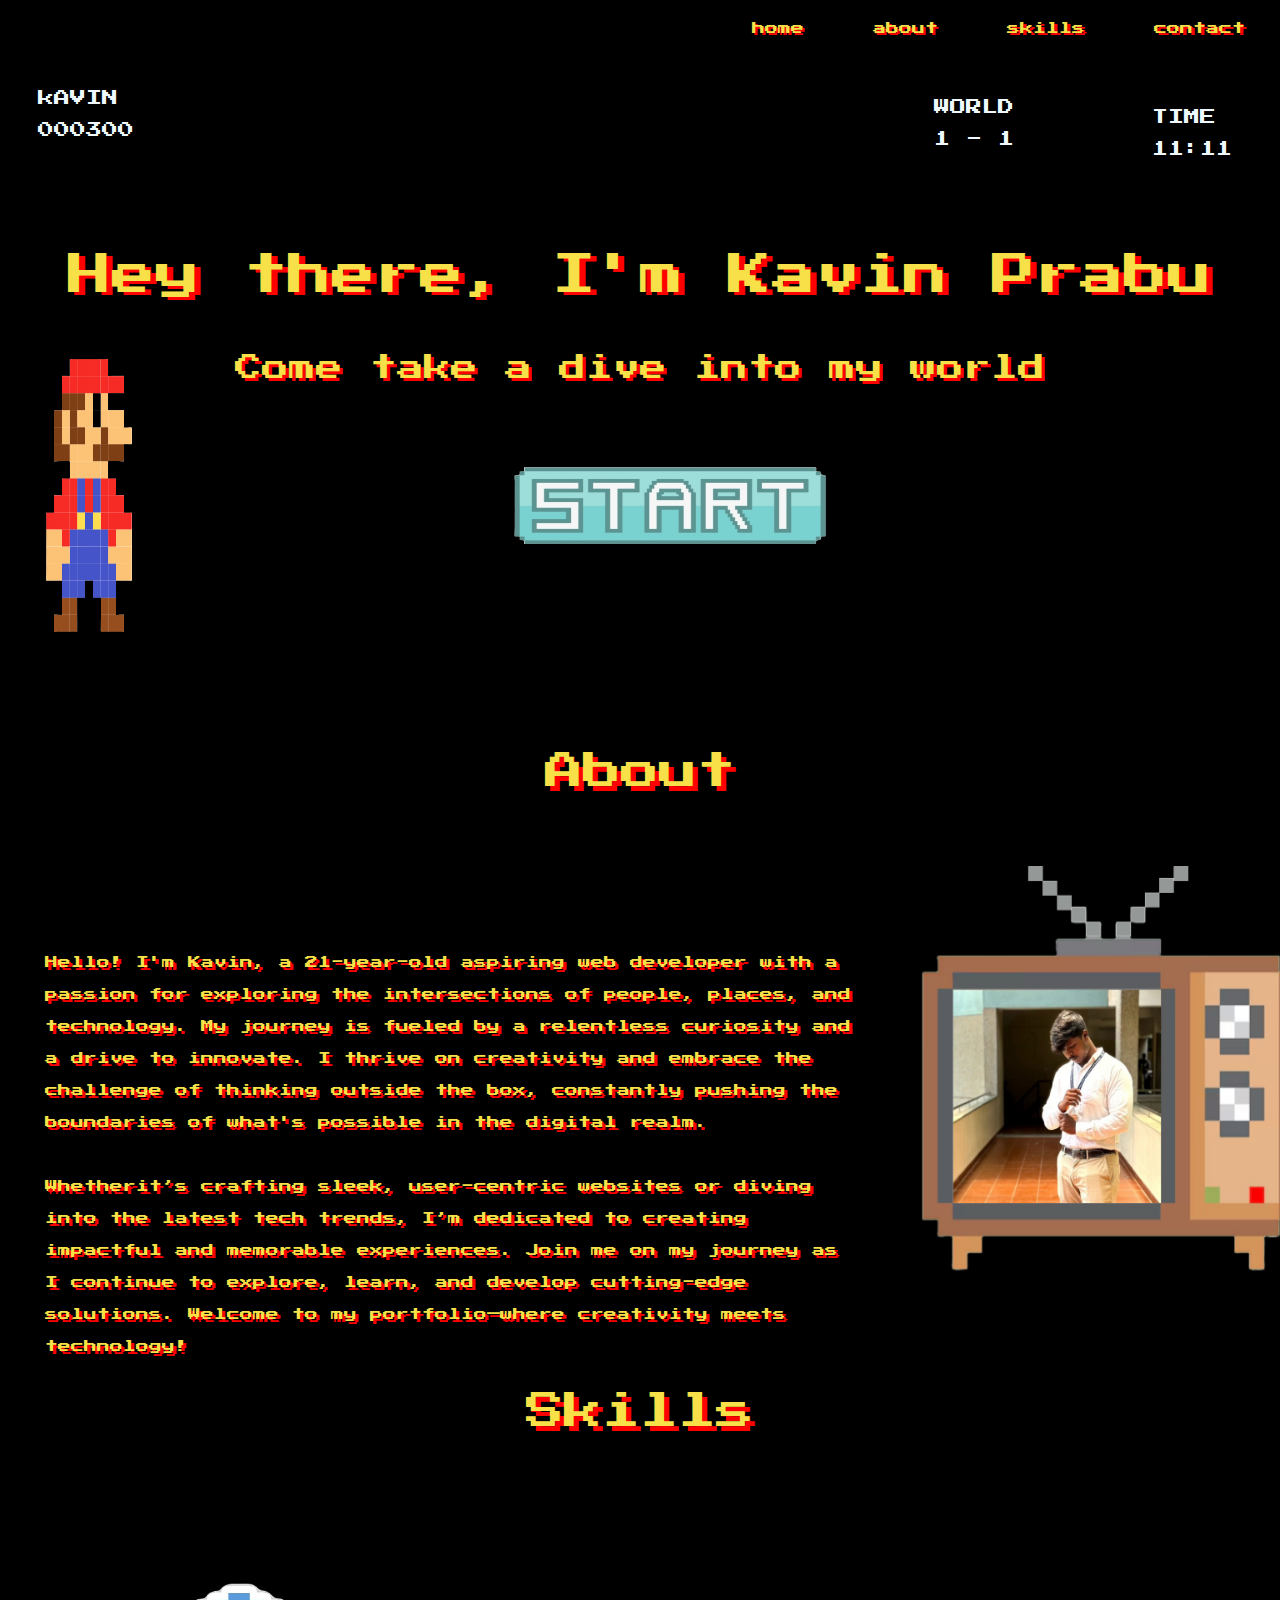
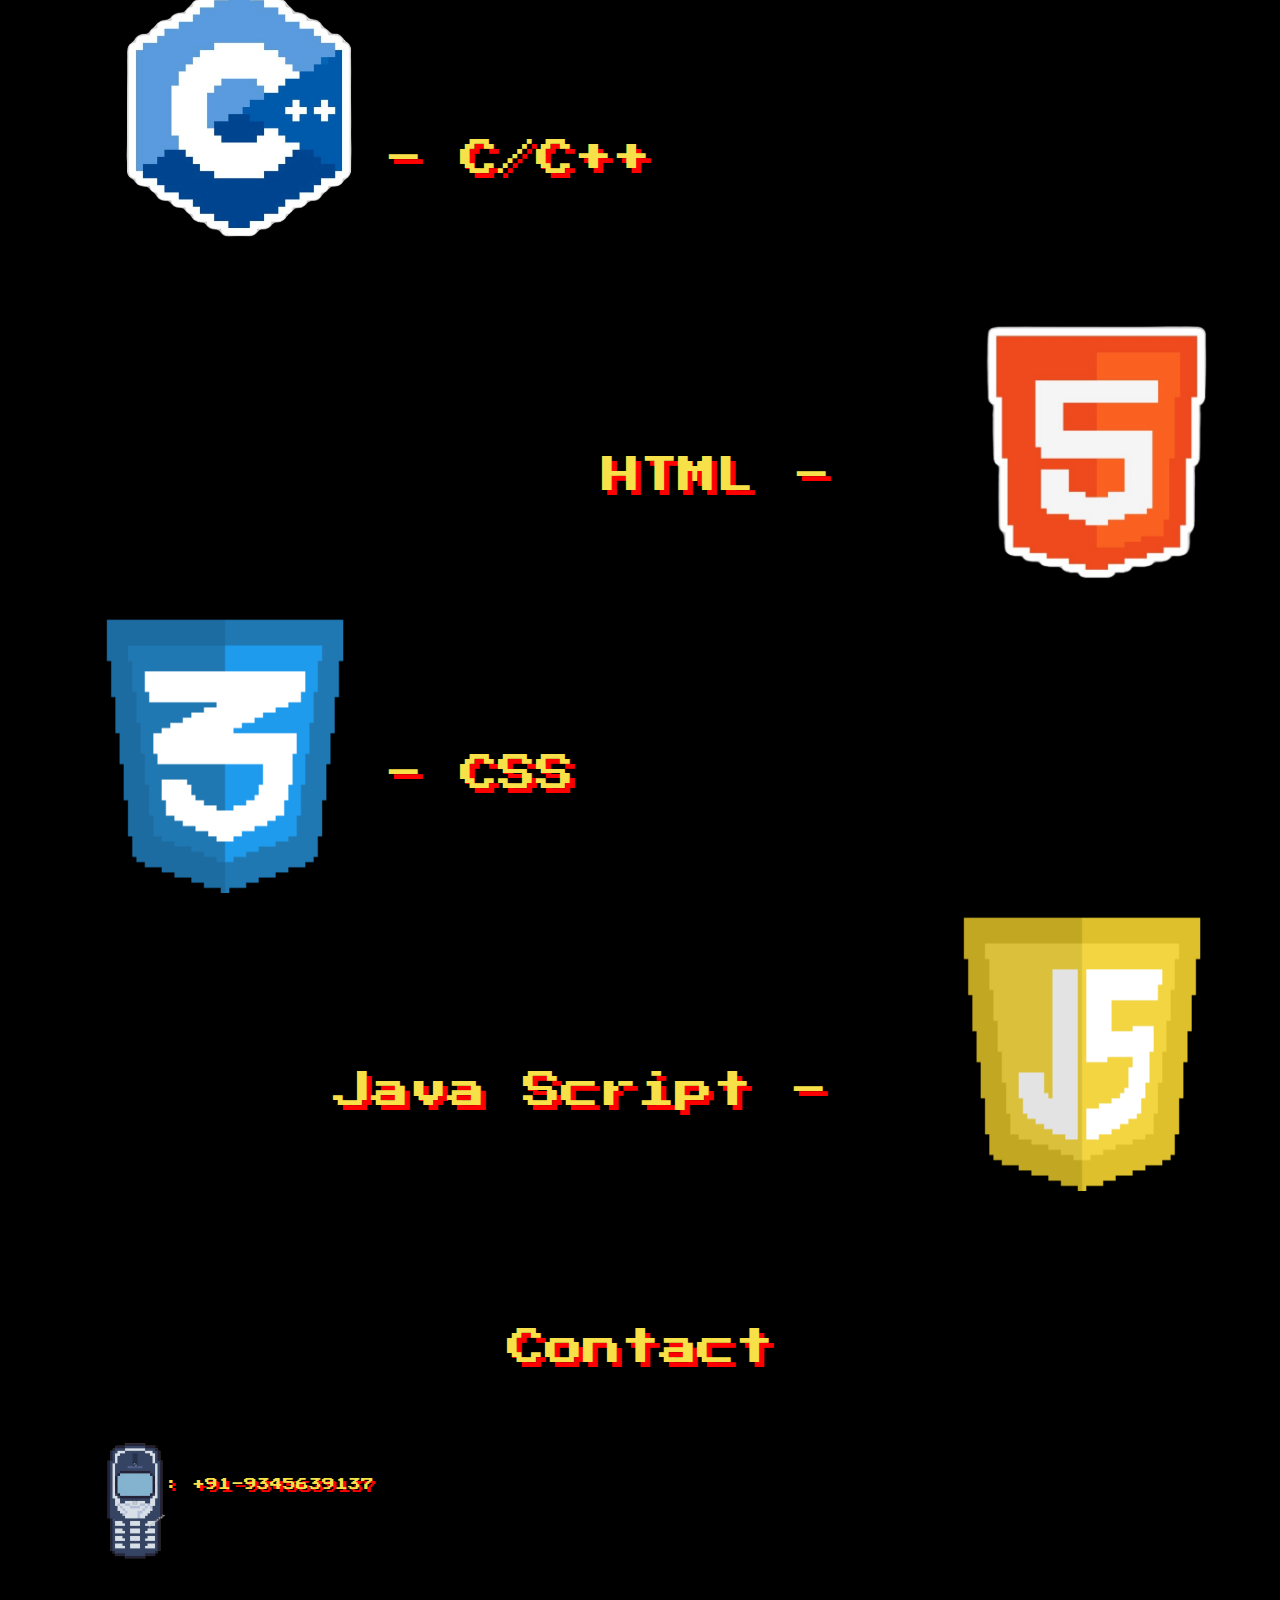
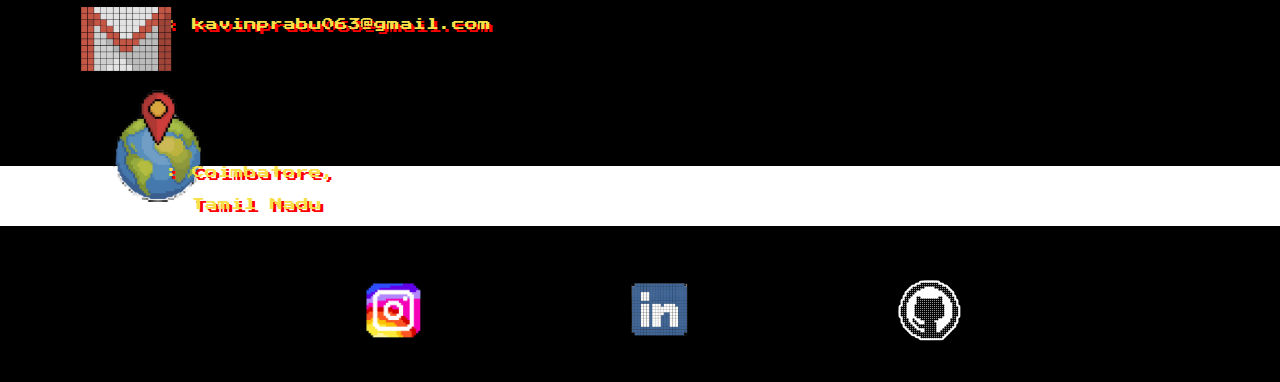
==== index.html @ 572fe5fe "first commit" ====
<!DOCTYPE html>
<html lang="en">
<head>

    <meta charset="UTF-8">
    <meta name="viewport" content="width=device-width, initial-scale=1.0">
    <title>portfolio</title>
    <link rel="stylesheet" href="Project/Week_1/Html_CSS_Project/portfolio.css">
    <link rel="preconnect" href="https://fonts.googleapis.com">
    <link rel="preconnect" href="https://fonts.gstatic.com" crossorigin>
     <link href="https://fonts.googleapis.com/css2?family=Press+Start+2P&display=swap" rel="stylesheet">
    
</head>
<body>
    <div>
        <header>
            <nav class="head">
                <ul>
                    <li><a href="#home" class="no_colour">home</a></li>
                    <li><a href="#about" class="no_colour">about</a></li>
                    <li><a href="#skills" class="no_colour">skills</a></li>
                    <li><a href="#contact" class="no_colour">contact</a></li>
                </ul>
            </nav>
        </header>
    </div>
        

        <div id="home" class="landing">

            <p class="fun">kAVIN <br><br>000300</p>
            <p class="fun2">WORLD <br><br>1 - 1</p>
            <p class="fun3">TIME <br><br>11:11</p>
            <h1 class="landing_h1">Hey there, I'm Kavin Prabu</h1>
            <p class="landing_p">Come take a dive into my world</p>
            <a href="#about"><img src="Project/Week_1/Html_CSS_Project/start.png" class="start" width="700px" height="550px"></a>
            <img src="Project/Week_1/Html_CSS_Project/mario.png" alt="" height="550px" width="250px" class="mario">
        </div>

        <div id="about">

            <h1 class="about_h1">About</h1>
            <img src="Project/Week_1/Html_CSS_Project/kavin.png" alt="" height="500vw" width="450vw" class="tv">
            <p class="about_p1">Hello! I'm Kavin, a 21-year-old aspiring web developer with a passion for exploring the intersections of people, places, and technology. My journey is fueled by a relentless curiosity and a drive to innovate. I thrive on creativity and embrace the challenge of thinking outside the box, constantly pushing the boundaries of what's possible in the digital realm.<br><br>

                Whetherit’s crafting sleek, user-centric websites or diving into the latest tech trends, I’m dedicated to creating impactful and memorable experiences. Join me on my journey as I continue to explore, learn, and develop cutting-edge solutions. Welcome to my portfolio—where creativity meets technology!</p>
        </div>

        <div id="skills">
            <h1 class="about_h1">Skills</h1>
            <img src="Project/Week_1/Html_CSS_Project/c.png" alt="" height="550vw" class="c_img">
            <h1 class="skill_c">- C/C++</h2>
            <img src="Project/Week_1/Html_CSS_Project/html (2).png" alt="" height="500vw" class="html_img">
            <h1 class="skill_html">HTML -</h2>
            <img src="Project/Week_1/Html_CSS_Project/css (2).png" alt="" height="330vw" width="270vw" class="css_img">
            <h1 class="skill_css">- CSS</h2>
            <img src="Project/Week_1/Html_CSS_Project/js.png" alt="" height="330vw" width="270vw" class="js_img">
            <h1 class="skill_js">Java Script -</h2>
        </div>

        <div id="contact">
            <h1 class="contact_h1">Contact</h1>
            <p class="contact_p1">: +91-9345639137</p>
            <img src="Project/Week_1/Html_CSS_Project/cell.png" alt="" class="phn_img" height="270vw">
            <p class="contact_p2">: kavinprabu063@gmail.com</p>
            <img src="Project/Week_1/Html_CSS_Project/mail.png" alt="" class="mail_img" height="150vw"></a>
            <img src="Project/Week_1/Html_CSS_Project/location.png" alt="" class="location_img" height="200vw"></a>
            <p class="contact_p3">: Coimbatore, <br>&nbsp;&nbsp;Tamil Nadu</p>
            
            <a href="https://www.instagram.com/kavin_prabu_06?igsh=bzduYmZ5ZTZhcjNv"><img src="Project/Week_1/Html_CSS_Project/insta.png" alt="" class="insta_img" height="115vw"></a>
            <a href="https://www.linkedin.com/in/kavin-prabu-a87848258?utm_source=share&utm_campaign=share_via&utm_content=profile&utm_medium=android_app "><img src="Project/Week_1/Html_CSS_Project/linkedin.png" alt="" class="linkedin_img" height="137vw"></a>
            <a href=""><img src="Project/Week_1/Html_CSS_Project/Untitled (1).png" alt="" class="github_img" height="135vw"></a>
            
           
            <p></p>
        </div>

       <footer>

       </footer>
            
</body>
</html>
---- Project/Week_1/Html_CSS_Project/portfolio.css ----
*{
    margin: 0;
    padding: 0;
    box-sizing: border-box;
}
body{
    background-color: rgb(0, 0, 0);
}

header ul{

    height: 4.5vw;
    background-color:rgb(0, 0, 0);
    list-style-type:none;
    display: flex;
    align-items: center;
    justify-content: end;
    box-sizing: border-box;

    
}

li{
    
    float: left;
    padding: 2.7vw;
    font-size: small;
    box-sizing: border-box;
    
    
}

.head{
        width: 100vw;
        position: fixed;
        font-family: "Press Start 2P", system-ui;
        font-weight: 250;
        font-style: normal;
        color: #F7E048;
        text-shadow: 0.17vw 0.13vw red;
        box-sizing: border-box;
}

.no_colour{
    color: inherit;
    text-decoration: none;
}

.landing{

    padding-top: 7vw;
    height: 50vw;
    
    
}

.landing_h1{
    margin-top: 7.5vw;
    text-align: center;
    font-family: "Press Start 2P", system-ui;
    font-weight: 300;
    font-style: normal;
    color: #F7E048;
    text-shadow: 0.5vw 0.2vw red;
    font-size:3.42vw;
    box-sizing: border-box;
    
}

.landing_p{
    margin-top: 4.5vw;
    text-align: center;
    font-family: "Press Start 2P", system-ui;
    font-weight: 300;
    font-style: normal;
    color: #F7E048;
    text-shadow: 3px 3px red;
    font-size: 2.1vw;
    box-sizing: border-box;
    
}

.start{
    margin-top: -50vw;
    margin-left: 25vw;
    box-sizing: border-box;
}

.fun{
    margin-left: 3vw;
    margin-bottom:-5vw;
    font-family: "Press Start 2P", system-ui;
    font-weight: 300;
    font-style: normal;
    color: aliceblue;
    box-sizing: border-box;
}

.fun2{
    margin-left: 73vw;
    margin-top: 2vw;
    font-family: "Press Start 2P", system-ui;
    font-weight: 300;
    font-style: normal;
    color: aliceblue;
    box-sizing: border-box;
}


.fun3{
    margin-left: 90vw;
    margin-top: -3vw;
    font-family: "Press Start 2P", system-ui;
    font-weight: 300;
    font-style: normal;
    color: aliceblue;
    box-sizing: border-box;
}

.mario{
    margin-top: -150px;
    margin-left: -1050px;
}


#about{
    
    background-color: black;
    padding-top: 12vh;
    background-color: rgb(0, 0, 0);
    height: 50vw;
    width: 100%; 
    
}

.about_h1{

    padding-top: 5px;
    font-family: "Press Start 2P", system-ui;
    font-weight: 300;
    font-style: normal;
    color: #F7E048;
    text-shadow: 5px 5px red;
    text-align: center;
    font-size: 3vw;
    
}

.about_p1{
    font-family: "Press Start 2P", system-ui;
    font-weight: 300;
    font-style: normal;
    color: #F7E048;
    text-shadow: 3px 3px red;
    font-size: 1vw;
    line-height: 2.5vw;
    width: 70vw;
    margin-top: -28vw;
    padding: 5vh;

}

.tv{
    margin-left: 68vw;
    margin-bottom: -2.7vw;
}

#skills{
    background-color: black;
    padding-top: 12vh;
    background-color: rgb(0, 0, 0);
    height: 120vw;
    width: 100%; 
}

.c_img{
        margin-top: -1.04vw;
}

.html_img{
    margin-top: -20vh;
    margin-bottom:-40vw;
    margin-left: 65vw;
}

.css_img{

    margin-bottom: -30vw;
    margin-left: 7vw;
}


.js_img{

    margin-bottom:-30vw;
    margin-left: 74vw;
}

.skill_c{
    padding-top: 5px;
    font-family: "Press Start 2P", system-ui;
    font-weight: 300;
    font-style: normal;
    color: #F7E048;
    text-shadow: 5px 5px red;
    font-size: 3vw;
    margin-left: 30vw;
    margin-top: -18.5vw;

}

.skill_html{
    padding-top: 5px;
    font-family: "Press Start 2P", system-ui;
    font-weight: 300;
    font-style: normal;
    color: #F7E048;
    font-size: 3vw;
    text-shadow: 5px 5px red;
    margin-left: 47vw;
    margin-top: 20vw;

}

.skill_css{

    padding-top: 5px;
    font-family: "Press Start 2P", system-ui;
    font-weight: 300;
    font-style: normal;
    color: #F7E048;
    text-shadow: 5px 5px red;
    font-size: 3vw;
    margin-left: 30vw;
    margin-top: 18.5vw;


}

.skill_js{

    padding-top: 5px;
    font-family: "Press Start 2P", system-ui;
    font-weight: 300;
    font-style: normal;
    color: #F7E048;
    text-shadow: 5px 5px red;
    font-size: 3vw;
    margin-left: 26vw;
    margin-top: 20vw;

}

#contact{
    
    background-color: rgb(0, 0, 0);
    padding-top: 12vh;
    height: 45vw;
    width: 100%; 
    box-sizing: border-box;
    
}

.contact_h1{

    padding-top: 5px;
    font-family: "Press Start 2P", system-ui;
    font-weight: 300;
    font-style: normal;
    color: #F7E048;
    text-shadow: 5px 5px red;
    text-align: center;
    font-size: 3vw;
    padding-bottom: 2vw;
    
}

.phn_img{
       margin-top: -10vw;
        margin-bottom: -6vw;
        box-sizing: border-box;
        
}

.mail_img{
    margin-top: -6vw;
    margin-left: 4vw;
    box-sizing: border-box;
}

.location_img{
    margin-top: -15vw;
    margin-bottom: -10vw;
    margin-left: -11.5vw;
}

.contact_p1{
    font-family: "Press Start 2P", system-ui;
    font-weight: 300;
    font-style: normal;
    color: #F7E048;
    text-shadow: 3px 3px red;
    font-size: 1vw;
    line-height: 2.5vw;
    margin-left: 13vw;
    margin-top: 6vw;
}

.contact_p2{
    font-family: "Press Start 2P", system-ui;
    font-weight: 300;
    font-style: normal;
    color: #F7E048;
    text-shadow: 3px 3px red;
    font-size: 1vw;
    line-height: 2.5vw;
    margin-left: 13vw;
    margin-top: 3vw;
}

.contact_p3{
    font-family: "Press Start 2P", system-ui;
    font-weight: 300;
    font-style: normal;
    color: #F7E048;
    text-shadow: 3px 3px red;
    font-size: 1vw;
    line-height: 2.5vw;
    margin-left: 13vw;
    margin-top: 3vw;
}

.insta_img{
    margin-left: 27vw;
    margin-top: 3.35vw;
    box-sizing: border-box;
}

.linkedin_img{
    padding-left: 10vw;
    margin-top: 1.4vw;
    box-sizing: border-box;
}

.github_img{
    margin-left: 10vw;
    margin-top: 1.4vw;
    box-sizing: border-box;
}

footer{
   margin-top: -2vw;
    background-color: rgb(255, 255, 255);
    height: 4.68vw;
    box-sizing: border-box;
    

}
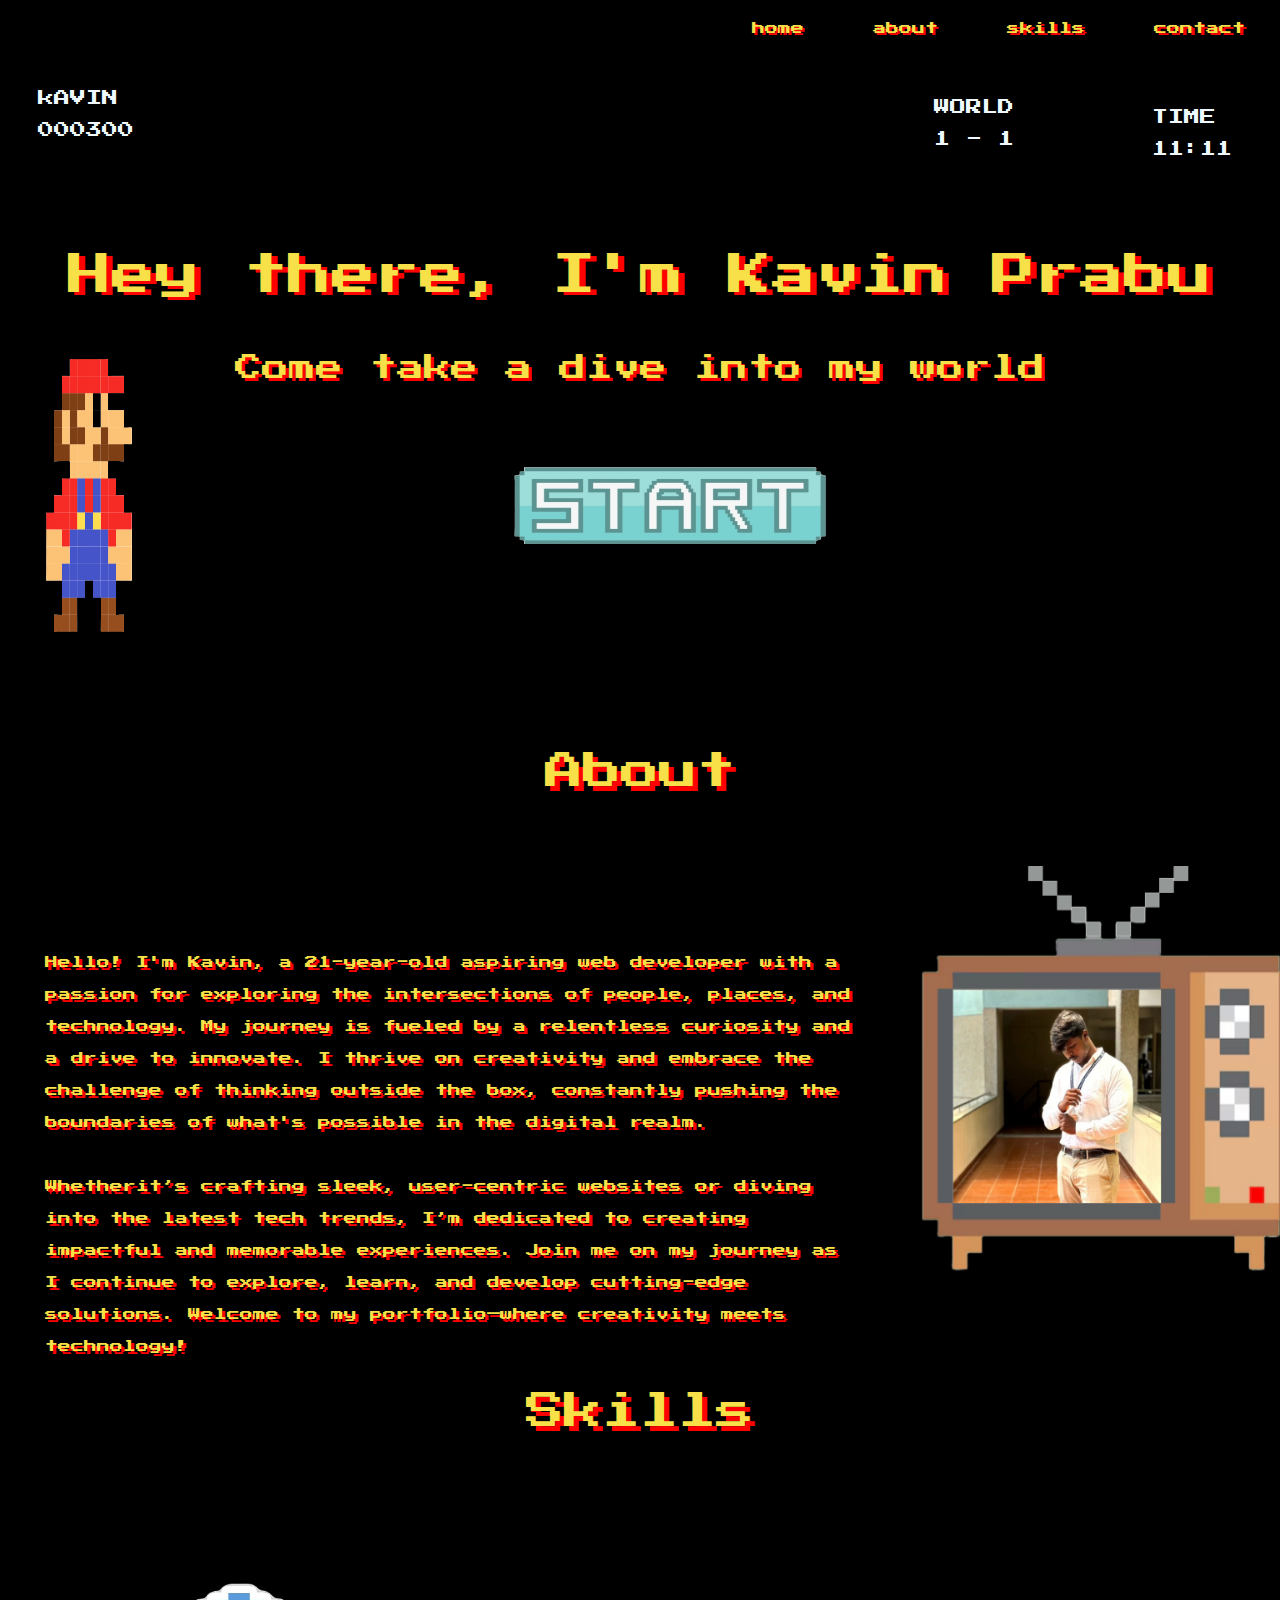
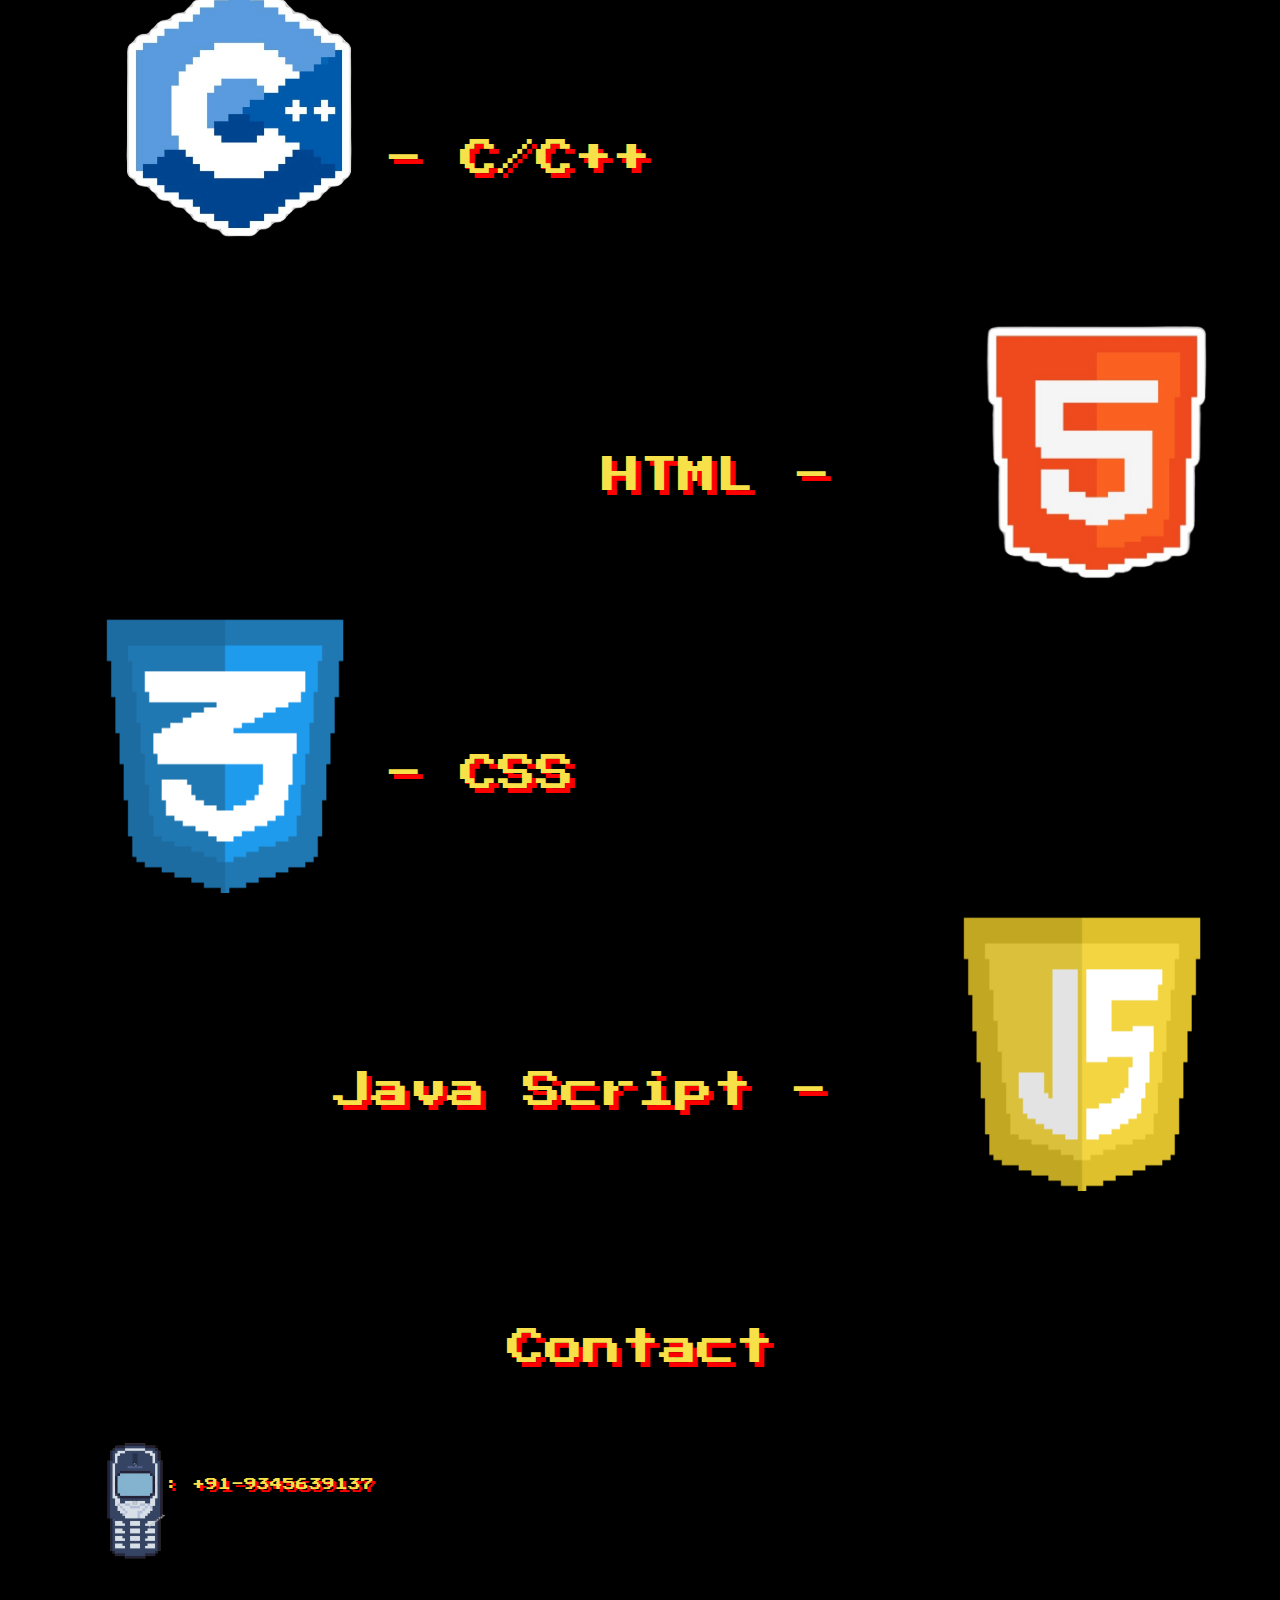
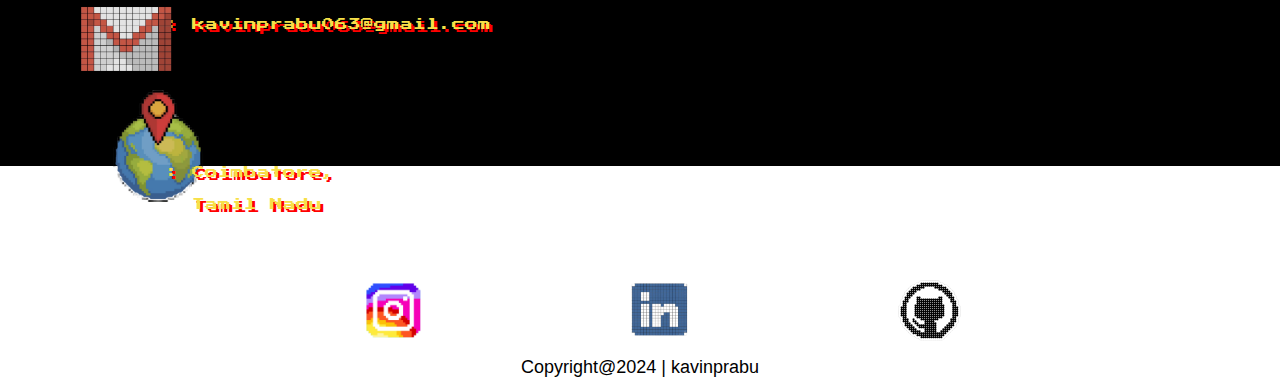
==== commit 2155ae35: "updates" ====
--- a/index.html
+++ b/index.html
@@ -70,9 +70,9 @@
             <a href="https://www.instagram.com/kavin_prabu_06?igsh=bzduYmZ5ZTZhcjNv"><img src="Project/Week_1/Html_CSS_Project/insta.png" alt="" class="insta_img" height="115vw"></a>
             <a href="https://www.linkedin.com/in/kavin-prabu-a87848258?utm_source=share&utm_campaign=share_via&utm_content=profile&utm_medium=android_app "><img src="Project/Week_1/Html_CSS_Project/linkedin.png" alt="" class="linkedin_img" height="137vw"></a>
             <a href=""><img src="Project/Week_1/Html_CSS_Project/Untitled (1).png" alt="" class="github_img" height="135vw"></a>
-            
-           
-            <p></p>
+            <div class="foot">
+                <p>Copyright@2024 | kavinprabu </p>
+            </div>
         </div>
 
        <footer>
--- a/Project/Week_1/Html_CSS_Project/portfolio.css
+++ b/Project/Week_1/Html_CSS_Project/portfolio.css
@@ -4,7 +4,8 @@
     box-sizing: border-box;
 }
 body{
-    background-color: rgb(0, 0, 0);
+    background-color: rgb(255, 255, 255);
+    
 }
 
 header ul{
@@ -47,7 +48,7 @@
 }
 
 .landing{
-
+    background-color: black;
     padding-top: 7vw;
     height: 50vw;
     
@@ -349,11 +350,16 @@
 }
 
 footer{
-   margin-top: -2vw;
+    margin-top: -2vw;
     background-color: rgb(255, 255, 255);
     height: 4.68vw;
     box-sizing: border-box;
-    
-
-}
-
+}
+.foot{
+    margin-top: -2vw;
+    text-align: center;
+    font-size: large;
+    font-family: sans-serif;
+    
+    
+}
